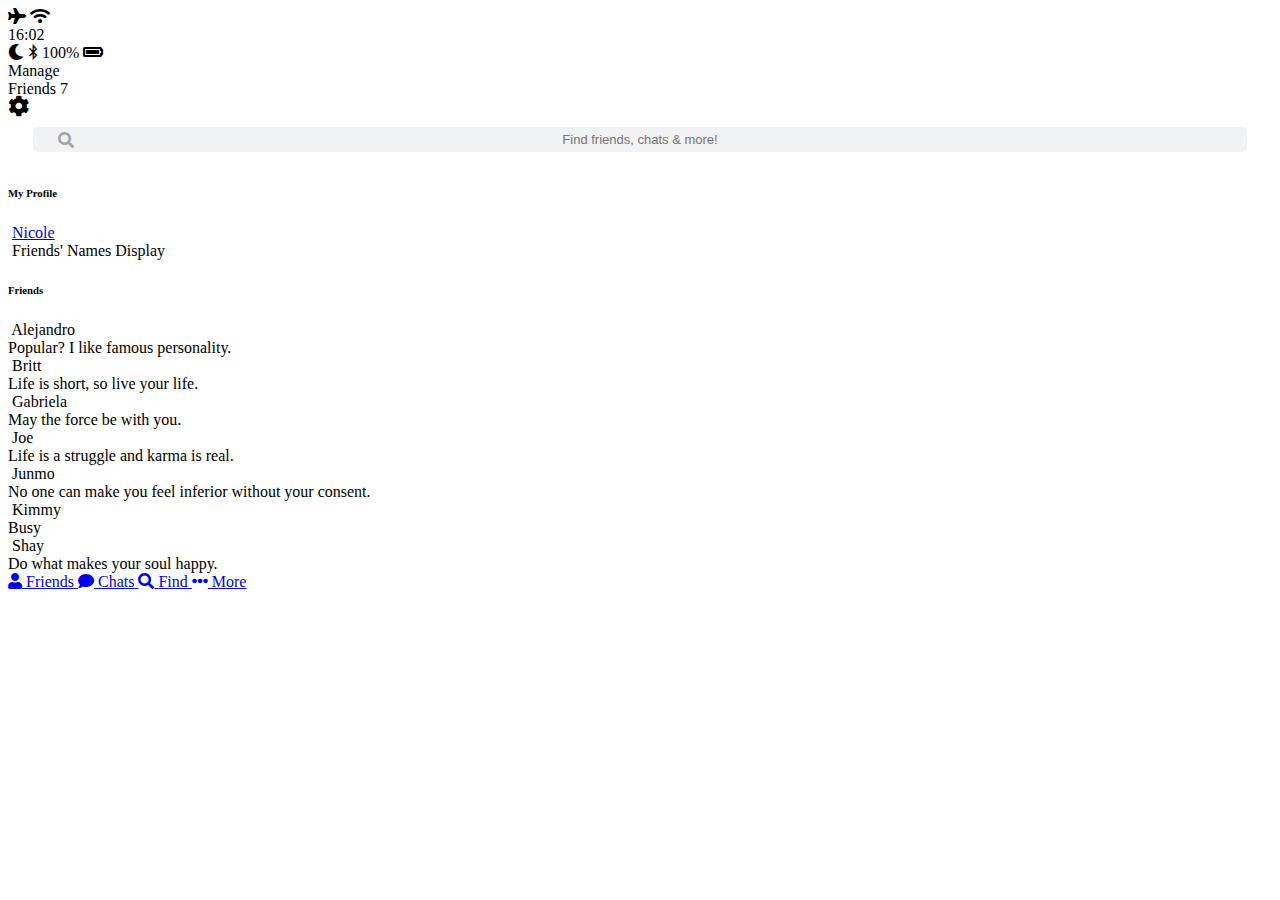
==== index.html @ edd4d542 "Friends' status updated." ====
<!DOCTYPE html>
<html lang="en">
<head>
  <meta charset="UTF-8">
  <meta name="viewport" content="width=device-width, initial-scale=1.0">
  <meta http-equiv="X-UA-Compatible" content="ie=edge">
  <link rel="stylesheet" href="https://use.fontawesome.com/releases/v5.0.10/css/all.css">
  <title>Friends</title>
  <link rel="stylesheet" href="css/style.css">
</head>
<body>
  <header class="top-header">
    <div class="header__top">
      <div class="header__column">
        <i class="fas fa-plane"></i>
        <i class="fa fa-wifi"></i>
      </div>
      <div class="header__column">
        <span class="header__time">16:02</span>
      </div>
      <div class="header__column">
        <i class="fas fa-moon"></i>
        <i class="fab fa-bluetooth-b"></i>
        <span class="header__battery">100% <i class="fa fa-battery-full"></i></span>
      </div>
    </div>
    <div class="header__bottom">
      <div class="header__column">
        <span class="header__text">Manage</span>
      </div>
      <div class="header__column">
        <span class="header__text">Friends <span class="header__number">7</span></span>
      </div>
      <div class="header__column">
        <i class="fa fa-cog fa-lg"></i>
      </div>
    </div>
  </header>
  <main class="friends">
    <div class="search-bar">
      <i class="fa fa-search"></i>
      <input type="text" placeholder="Find friends, chats & more!">
    </div>
    <section class="friends__section">
      <header class="friends__section-header">
        <h6 class="friends__section-title">My Profile</h6>
      </header>
      <div class="friends__section-rows">
        <div class="friends__section-row">
          <img src="images/avatar_nicole.jpg" alt="">
          <a href="profile.html">
            Nicole
          </a>
        </div>
        <div class="friends__section-row">
          <img src="" alt="">
          <span class="friends__section-name">Friends' Names Display</span>
        </div>
      </div>
    </section>
    <section class="friends__section">
      <header class="friends__section-header">
        <h6 class="friends__section-title">Friends</h6>
      </header>
      <div class="friends__section-rows">
        <div class="friends__section-row with-status">
          <div class="friends__section-column">
            <img src="images/avatar_alejandro.jpg" alt="">
            <span class="friends__section-name">Alejandro</span>
          </div>
          <span class="friends__section-status">
            Popular? I like famous personality.
          </span>
        </div>
      </div>
      <div class="friends__section-rows">
        <div class="friends__section-row with-status">
          <div class="friends__section-column">
            <img src="images/avatar_britt.jpg" alt="">
            <span class="friends__section-name">Britt</span>
          </div>
          <span class="friends__section-status">
            Life is short, so live your life.
          </span>
        </div>
      </div>
      <div class="friends__section-rows">
        <div class="friends__section-row with-status">
          <div class="friends__section-column">
            <img src="images/avatar_gabriela.jpg" alt="">
            <span class="friends__section-name">Gabriela</span>
          </div>
          <span class="friends__section-status">
            May the force be with you.
          </span>
        </div>
      </div>
      <div class="friends__section-rows">
        <div class="friends__section-row with-status">
            <div class="friends__section-column">
              <img src="images/avatar_joe.jpg" alt="">
              <span class="friends__section-name">Joe</span>
          </div>
          <span class="friends__section-status">
            Life is a struggle and karma is real.
          </span>
        </div>
      </div>
      <div class="friends__section-rows">
        <div class="friends__section-row with-status">
          <div class="friends__section-column">
            <img src="images/avatar_junmo.jpg" alt="">
            <span class="friends__section-name">Junmo</span>
          </div>
          <span class="friends__section-status">
            No one can make you feel inferior without your consent.
          </span>
        </div>
      </div>
      <div class="friends__section-rows">
        <div class="friends__section-row with-status">
          <div class="friends__section-column">
            <img src="images/avatar_kimmy.jpg" alt="">
            <span class="friends__section-name">Kimmy</span>
          </div>
          <span class="friends__section-status">
            Busy
          </span>
        </div>
      </div>
      <div class="friends__section-rows">
        <div class="friends__section-row with-status">
          <div class="friends__section-column">
            <img src="images/avatar_shay.jpg" alt="">
            <span class="friends__section-name">Shay</span>
          </div>
          <span class="friends__section-status">
            Do what makes your soul happy.
          </span>
        </div>
      </div>
    </section>
  </main>
  <nav class="tab-bar">
    <a href="index.html" class="tab-bar__tab tab-bar__tab--selected">
      <i class="fa fa-user"></i>
      <span class="tab-bar__title">Friends</span>
    </a>
    <a href="chat_list.html" class="tab-bar__tab">
      <i class="fa fa-comment"></i>
      <span class="tab-bar__title">Chats</span>
    </a>
    <a href="find.html" class="tab-bar__tab">
      <i class="fa fa-search"></i>
      <span class="tab-bar__title">Find</span>
    </a>
    <a href="more.html" class="tab-bar__tab">
      <i class="fa fa-ellipsis-h"></i>
      <span class="tab-bar__title">More</span>
    </a>
  </nav>
</body>
</html>
---- css/style.css ----
@import url('https://fonts.googleapis.com/css?family=Open+Sans:400,600');
@import 'reset.css';
@import 'globals.css';
@import 'header.css';
@import 'navigation.css';
@import 'search-bar.css';
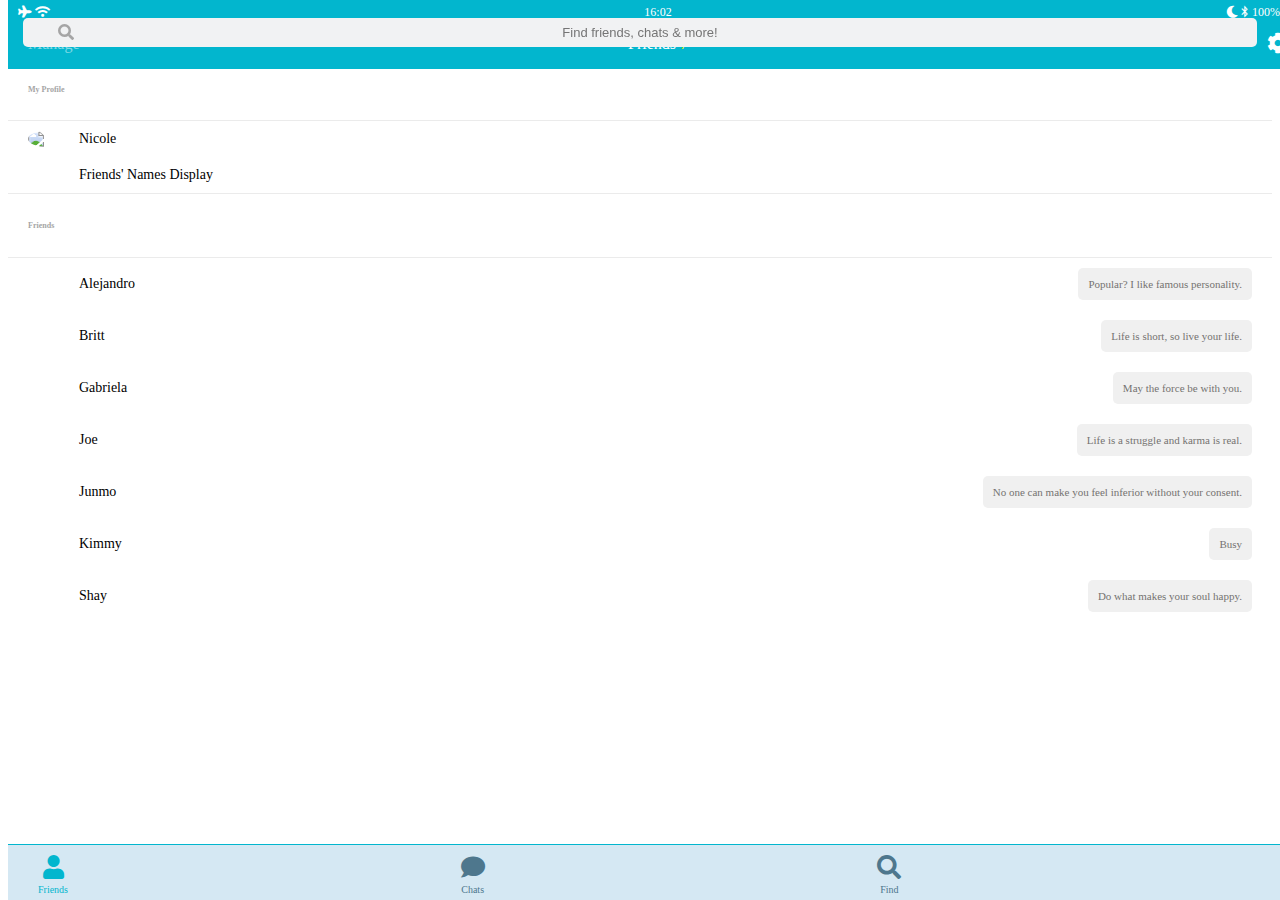
==== commit 5ba92d8d: "Animation is added." ====
--- a/index.html
+++ b/index.html
@@ -47,7 +47,7 @@
       </header>
       <div class="friends__section-rows">
         <div class="friends__section-row">
-          <img src="images/avatar_nicole.jpg" alt="">
+          <img src="images/avatar_nicole.jpg">
           <a href="profile.html">
             Nicole
           </a>
--- a/css/style.css
+++ b/css/style.css
@@ -4,3 +4,8 @@
 @import 'header.css';
 @import 'navigation.css';
 @import 'search-bar.css';
+@import 'friends.css';
+@import 'chat_list.css';
+@import 'find.css';
+@import 'more.css';
+@import 'profile.css';
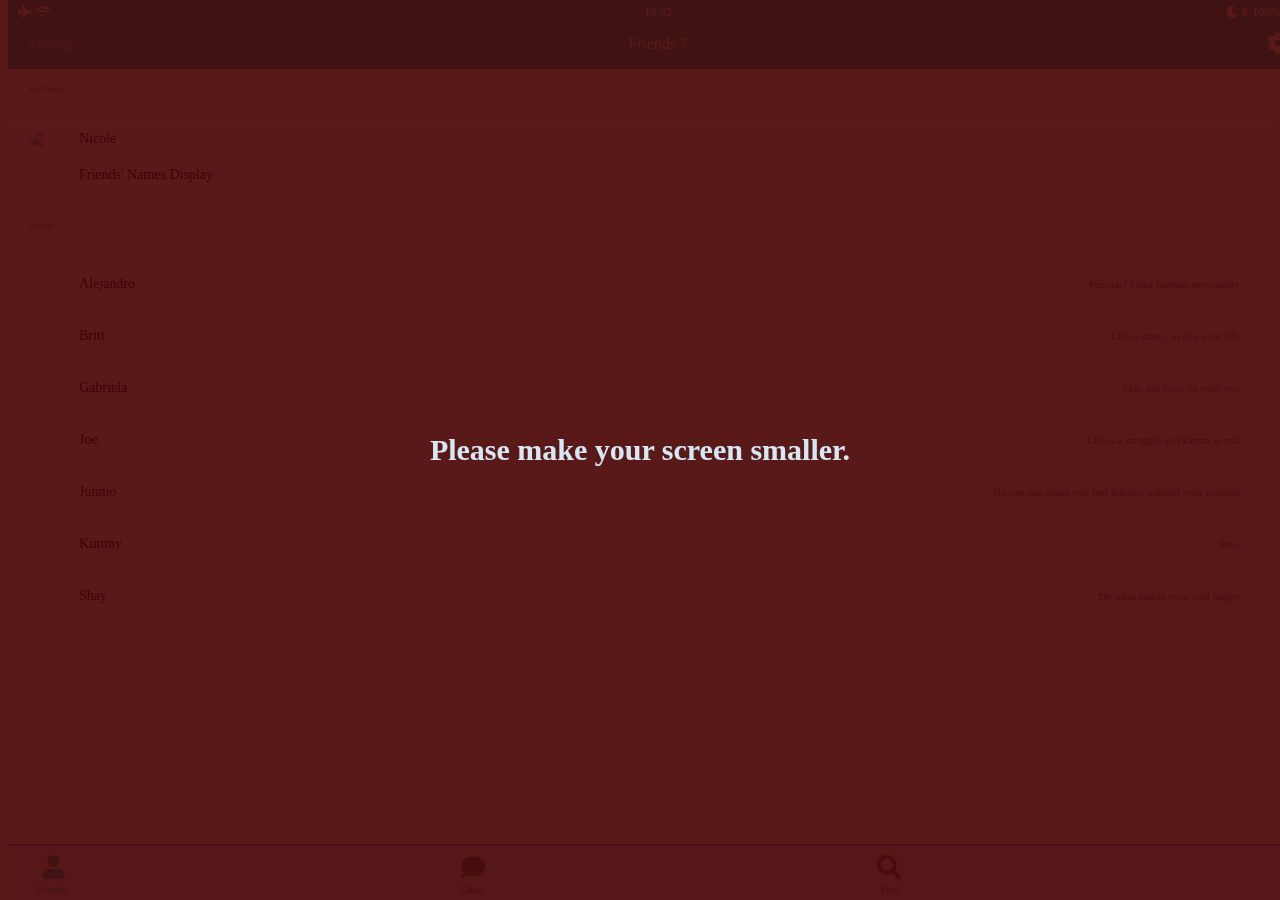
==== commit 406f0506: "Media query is done." ====
--- a/index.html
+++ b/index.html
@@ -53,7 +53,7 @@
           </a>
         </div>
         <div class="friends__section-row">
-          <img src="" alt="">
+          <img src="images/avatar_shark.jpg" alt="">
           <span class="friends__section-name">Friends' Names Display</span>
         </div>
       </div>
@@ -159,5 +159,8 @@
       <span class="tab-bar__title">More</span>
     </a>
   </nav>
+  <div class="bigScreenWarningText">
+    <span>Please make your screen smaller.</span>
+  </div>
 </body>
 </html>
--- a/css/style.css
+++ b/css/style.css
@@ -9,3 +9,6 @@
 @import 'find.css';
 @import 'more.css';
 @import 'profile.css';
+@import 'chat.css';
+@import 'bigScreenWarning.css';
+@import 'mobile.css';
